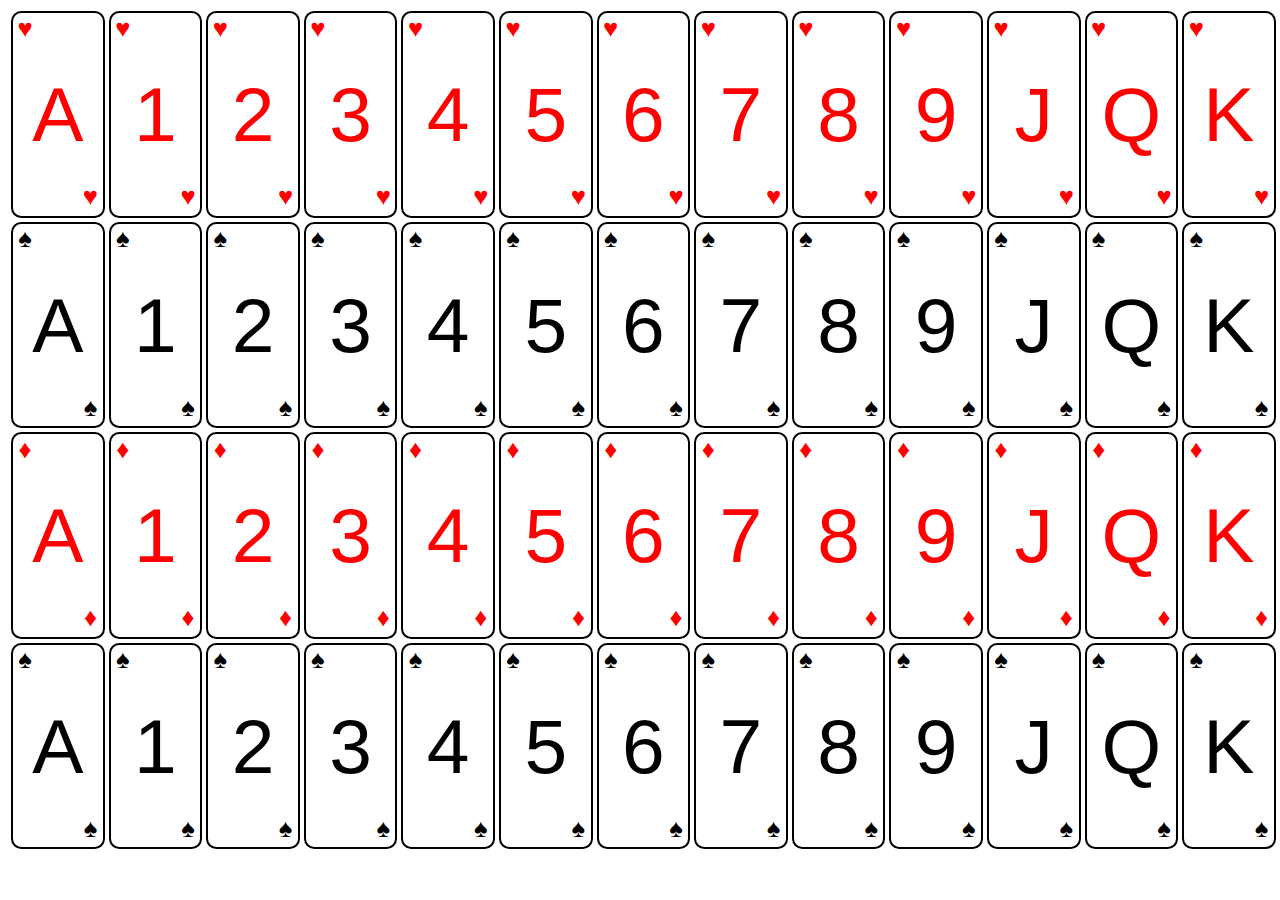
==== cards.html @ ce556cb6 "Created flipping cards" ====
<!DOCTYPE html>

<html lang="en">
    <head>
        <title>Card Sheet</title>

        <meta charset="UTF-8">

        <link rel="stylesheet" type="text/css" href="cards.css">
        
    </head>
    
    <body>
        <table>
            <tr>
                <!--Ace of Hearts-->
                <td class="heart">
                    <div class="card">
                        <span class="value">A</span>
                        
                        <span class="top-suit">&#9829;</span>
                     
                        <span class="bottom-suit">&#9829;</span>
                     
                    </div>
                
                </td>
                
                <!--1 of Hearts-->
                <td class="heart">
                    <div class="card">
                        <span class="value">1</span>
                        
                        <span class="top-suit">&#9829;</span>
                     
                        <span class="bottom-suit">&#9829;</span>
                     
                    </div>
                
                </td>
                
                <!--2 of Hearts-->
                <td class="heart">
                    <div class="card">
                        <span class="value">2</span>
                        
                        <span class="top-suit">&#9829;</span>
                     
                        <span class="bottom-suit">&#9829;</span>
                     
                    </div>
                
                </td>
                
                <!--3 of Hearts-->
                <td class="heart">
                    <div class="card">
                        <span class="value">3</span>
                        
                        <span class="top-suit">&#9829;</span>
                     
                        <span class="bottom-suit">&#9829;</span>
                     
                    </div>
                
                </td>
                
                <!--4 of Hearts-->
                <td class="heart">
                    <div class="card">
                        <span class="value">4</span>
                        
                        <span class="top-suit">&#9829;</span>
                     
                        <span class="bottom-suit">&#9829;</span>
                     
                    </div>
                
                </td>
                
                <!--5 of Hearts-->
                <td class="heart">
                    <div class="card">
                        <span class="value">5</span>
                        
                        <span class="top-suit">&#9829;</span>
                     
                        <span class="bottom-suit">&#9829;</span>
                     
                    </div>
                
                </td>
                
                <!--6 of Hearts-->
                <td class="heart">
                    <div class="card">
                        <span class="value">6</span>
                        
                        <span class="top-suit">&#9829;</span>
                     
                        <span class="bottom-suit">&#9829;</span>
                     
                    </div>
                
                </td>
                
                <!--7 of Hearts-->
                <td class="heart">
                    <div class="card">
                        <span class="value">7</span>
                        
                        <span class="top-suit">&#9829;</span>
                     
                        <span class="bottom-suit">&#9829;</span>
                     
                    </div>
                
                </td>
                
                <!--8 of Hearts-->
                <td class="heart">
                    <div class="card">
                        <span class="value">8</span>
                        
                        <span class="top-suit">&#9829;</span>
                     
                        <span class="bottom-suit">&#9829;</span>
                     
                    </div>
                
                </td>
                
                <!--9 of Hearts-->
                <td class="heart">
                    <div class="card">
                        <span class="value">9</span>
                        
                        <span class="top-suit">&#9829;</span>
                     
                        <span class="bottom-suit">&#9829;</span>
                     
                    </div>
                
                </td>
                
                <!--Jack of Hearts-->
                <td class="heart">
                    <div class="card">
                        <span class="value">J</span>
                        
                        <span class="top-suit">&#9829;</span>
                     
                        <span class="bottom-suit">&#9829;</span>
                     
                    </div>
                
                </td>
                
                
                <!--Queen of Hearts-->
                <td class="heart">
                    <div class="card">
                        <span class="value">Q</span>
                        
                        <span class="top-suit">&#9829;</span>
                     
                        <span class="bottom-suit">&#9829;</span>
                     
                    </div>
                
                </td>
                
                <!--K of Hearts-->
                <td class="heart">
                    <div class="card">
                        <span class="value">K</span>
                        
                        <span class="top-suit">&#9829;</span>
                     
                        <span class="bottom-suit">&#9829;</span>
                     
                    </div>
                
                </td>
                
            </tr>
            
            <tr>
                <!--Ace of Spades-->
                <td class="spade">
                    <div class="card">
                        <span class="value">A</span>
                        
                        <span class="top-suit">&#9824;</span>
                     
                        <span class="bottom-suit">&#9824;</span>
                     
                    </div>
                
                </td>
                
                <!--1 of Spades-->
                <td class="spade">
                    <div class="card">
                        <span class="value">1</span>
                        
                        <span class="top-suit">&#9824;</span>
                     
                        <span class="bottom-suit">&#9824;</span>
                     
                    </div>
                
                </td>
                
                <!--2 of Spades-->
                <td class="spade">
                    <div class="card">
                        <span class="value">2</span>
                        
                        <span class="top-suit">&#9824;</span>
                     
                        <span class="bottom-suit">&#9824;</span>
                     
                    </div>
                
                </td>
                
                <!--3 of Spades-->
                <td class="spade">
                    <div class="card">
                        <span class="value">3</span>
                        
                        <span class="top-suit">&#9824;</span>
                     
                        <span class="bottom-suit">&#9824;</span>
                     
                    </div>
                
                </td>
                
                <!--4 of Spades-->
                <td class="spade">
                    <div class="card">
                        <span class="value">4</span>
                        
                        <span class="top-suit">&#9824;</span>
                     
                        <span class="bottom-suit">&#9824;</span>
                     
                    </div>
                
                </td>
                
                <!--5 of Spades-->
                <td class="spade">
                    <div class="card">
                        <span class="value">5</span>
                        
                        <span class="top-suit">&#9824;</span>
                     
                        <span class="bottom-suit">&#9824;</span>
                     
                    </div>
                
                </td>
                
                <!--6 of Spades-->
                <td class="spade">
                    <div class="card">
                        <span class="value">6</span>
                        
                        <span class="top-suit">&#9824;</span>
                     
                        <span class="bottom-suit">&#9824;</span>
                     
                    </div>
                
                </td>
                
                <!--7 of Spades-->
                <td class="spade">
                    <div class="card">
                        <span class="value">7</span>
                        
                        <span class="top-suit">&#9824;</span>
                     
                        <span class="bottom-suit">&#9824;</span>
                     
                    </div>
                
                </td>
                
                <!--8 of Spades-->
                <td class="spade">
                    <div class="card">
                        <span class="value">8</span>
                        
                        <span class="top-suit">&#9824;</span>
                     
                        <span class="bottom-suit">&#9824;</span>
                     
                    </div>
                
                </td>
                
                <!--9 of Spades-->
                <td class="spade">
                    <div class="card">
                        <span class="value">9</span>
                        
                        <span class="top-suit">&#9824;</span>
                     
                        <span class="bottom-suit">&#9824;</span>
                     
                    </div>
                
                </td>
                
                <!--Jack of Spades-->
                <td class="spade">
                    <div class="card">
                        <span class="value">J</span>
                        
                        <span class="top-suit">&#9824;</span>
                     
                        <span class="bottom-suit">&#9824;</span>
                     
                    </div>
                
                </td>
                
                
                <!--Queen of Spades-->
                <td class="spade">
                    <div class="card">
                        <span class="value">Q</span>
                        
                        <span class="top-suit">&#9824;</span>
                     
                        <span class="bottom-suit">&#9824;</span>
                     
                    </div>
                
                </td>
                
                <!--K of Spades-->
                <td class="spade">
                    <div class="card">
                        <span class="value">K</span>
                        
                        <span class="top-suit">&#9824;</span>
                     
                        <span class="bottom-suit">&#9824;</span>
                     
                    </div>
                
                </td>
                
            </tr>
            
            <tr>
                <!--Ace of Diamonds-->
                <td class="diamond">
                    <div class="card">
                        <span class="value">A</span>
                        
                        <span class="top-suit">&#9830;</span>
                     
                        <span class="bottom-suit">&#9830;</span>
                     
                    </div>
                
                </td>
                
                <!--1 of Diamonds-->
                <td class="diamond">
                    <div class="card">
                        <span class="value">1</span>
                        
                        <span class="top-suit">&#9830;</span>
                     
                        <span class="bottom-suit">&#9830;</span>
                     
                    </div>
                
                </td>
                
                <!--2 of Diamonds-->
                <td class="diamond">
                    <div class="card">
                        <span class="value">2</span>
                        
                        <span class="top-suit">&#9830;</span>
                     
                        <span class="bottom-suit">&#9830;</span>
                     
                    </div>
                
                </td>
                
                <!--3 of Diamonds-->
                <td class="diamond">
                    <div class="card">
                        <span class="value">3</span>
                        
                        <span class="top-suit">&#9830;</span>
                     
                        <span class="bottom-suit">&#9830;</span>
                     
                    </div>
                
                </td>
                
                <!--4 of Diamonds-->
                <td class="diamond">
                    <div class="card">
                        <span class="value">4</span>
                        
                        <span class="top-suit">&#9830;</span>
                     
                        <span class="bottom-suit">&#9830;</span>
                     
                    </div>
                
                </td>
                
                <!--5 of Diamonds-->
                <td class="diamond">
                    <div class="card">
                        <span class="value">5</span>
                        
                        <span class="top-suit">&#9830;</span>
                     
                        <span class="bottom-suit">&#9830;</span>
                     
                    </div>
                
                </td>
                
                <!--6 of Diamonds-->
                <td class="diamond">
                    <div class="card">
                        <span class="value">6</span>
                        
                        <span class="top-suit">&#9830;</span>
                     
                        <span class="bottom-suit">&#9830;</span>
                     
                    </div>
                
                </td>
                
                <!--7 of Diamonds-->
                <td class="diamond">
                    <div class="card">
                        <span class="value">7</span>
                        
                        <span class="top-suit">&#9830;</span>
                     
                        <span class="bottom-suit">&#9830;</span>
                     
                    </div>
                
                </td>
                
                <!--8 of Diamonds-->
                <td class="diamond">
                    <div class="card">
                        <span class="value">8</span>
                        
                        <span class="top-suit">&#9830;</span>
                     
                        <span class="bottom-suit">&#9830;</span>
                     
                    </div>
                
                </td>
                
                <!--9 of Diamonds-->
                <td class="diamond">
                    <div class="card">
                        <span class="value">9</span>
                        
                        <span class="top-suit">&#9830;</span>
                     
                        <span class="bottom-suit">&#9830;</span>
                     
                    </div>
                
                </td>
                
                <!--Jack of Diamonds-->
                <td class="diamond">
                    <div class="card">
                        <span class="value">J</span>
                        
                        <span class="top-suit">&#9830;</span>
                     
                        <span class="bottom-suit">&#9830;</span>
                     
                    </div>
                
                </td>
                
                
                <!--Queen of Diamonds-->
                <td class="diamond">
                    <div class="card">
                        <span class="value">Q</span>
                        
                        <span class="top-suit">&#9830;</span>
                     
                        <span class="bottom-suit">&#9830;</span>
                     
                    </div>
                
                </td>
                
                <!--K of Diamonds-->
                <td class="diamond">
                    <div class="card">
                        <span class="value">K</span>
                        
                        <span class="top-suit">&#9830;</span>
                     
                        <span class="bottom-suit">&#9830;</span>
                     
                    </div>
                
                </td>
                
            </tr>
            
            <tr>
                <!--Ace of Clubs-->
                <td class="club">
                    <div class="card">
                        <span class="value">A</span>
                        
                        <span class="top-suit">&#9824;</span>
                     
                        <span class="bottom-suit">&#9824;</span>
                     
                    </div>
                
                </td>
                
                <!--1 of Clubs-->
                <td class="club">
                    <div class="card">
                        <span class="value">1</span>
                        
                        <span class="top-suit">&#9824;</span>
                     
                        <span class="bottom-suit">&#9824;</span>
                     
                    </div>
                
                </td>
                
                <!--2 of Clubs-->
                <td class="club">
                    <div class="card">
                        <span class="value">2</span>
                        
                        <span class="top-suit">&#9824;</span>
                     
                        <span class="bottom-suit">&#9824;</span>
                     
                    </div>
                
                </td>
                
                <!--3 of Clubs-->
                <td class="club">
                    <div class="card">
                        <span class="value">3</span>
                        
                        <span class="top-suit">&#9824;</span>
                     
                        <span class="bottom-suit">&#9824;</span>
                     
                    </div>
                
                </td>
                
                <!--4 of Clubs-->
                <td class="club">
                    <div class="card">
                        <span class="value">4</span>
                        
                        <span class="top-suit">&#9824;</span>
                     
                        <span class="bottom-suit">&#9824;</span>
                     
                    </div>
                
                </td>
                
                <!--5 of Clubs-->
                <td class="club">
                    <div class="card">
                        <span class="value">5</span>
                        
                        <span class="top-suit">&#9824;</span>
                     
                        <span class="bottom-suit">&#9824;</span>
                     
                    </div>
                
                </td>
                
                <!--6 of Clubs-->
                <td class="club">
                    <div class="card">
                        <span class="value">6</span>
                        
                        <span class="top-suit">&#9824;</span>
                     
                        <span class="bottom-suit">&#9824;</span>
                     
                    </div>
                
                </td>
                
                <!--7 of Clubs-->
                <td class="club">
                    <div class="card">
                        <span class="value">7</span>
                        
                        <span class="top-suit">&#9824;</span>
                     
                        <span class="bottom-suit">&#9824;</span>
                     
                    </div>
                
                </td>
                
                <!--8 of Clubs-->
                <td class="club">
                    <div class="card">
                        <span class="value">8</span>
                        
                        <span class="top-suit">&#9824;</span>
                     
                        <span class="bottom-suit">&#9824;</span>
                     
                    </div>
                
                </td>
                
                <!--9 of Clubs-->
                <td class="club">
                    <div class="card">
                        <span class="value">9</span>
                        
                        <span class="top-suit">&#9824;</span>
                     
                        <span class="bottom-suit">&#9824;</span>
                     
                    </div>
                
                </td>
                
                <!--Jack of Clubs-->
                <td class="club">
                    <div class="card">
                        <span class="value">J</span>
                        
                        <span class="top-suit">&#9824;</span>
                     
                        <span class="bottom-suit">&#9824;</span>
                     
                    </div>
                
                </td>
                
                
                <!--Queen of Clubs-->
                <td class="club">
                    <div class="card">
                        <span class="value">Q</span>
                        
                        <span class="top-suit">&#9824;</span>
                     
                        <span class="bottom-suit">&#9824;</span>
                     
                    </div>
                
                </td>
                
                <!--K of Clubs-->
                <td class="club">
                    <div class="card">
                        <span class="value">K</span>
                        
                        <span class="top-suit">&#9824;</span>
                     
                        <span class="bottom-suit">&#9824;</span>
                     
                    </div>
                
                </td>
                
            </tr>
            
        </table>
    
    </body>
    
</html>
---- cards.css ----
body{
    font-family: Tahoma, Verdana, sans-serif;
}

@keyframes flip {
    0% {
        transform: rotateY(0);
        background-image: none;
    }
    
    24% {
        background-image: none;
        transform: rotateY(86.4deg);
    }
    
    25% {
        background-image: url("cardback.jpg");
        background-size: 100% 100%;
        transform: rotateY(90deg);
    }
    
    74% {
        background-image: url("cardback.jpg");
        background-size: 100% 100%;
        transform: rotateY(266.4deg);
    }
    
    75% {
        background-image: none;
        transform: rotateY(270deg);
    }
    
    100% {
        transform: rotateY(360deg);
        background-image: none;
    }
}

@keyframes flip-hide {
    0% {
        display: initial;
    }
    
    24% {
        display: initial;
    }
    
    25% {
        display: none;
    }
    
    74% {
        display: none;
    }
    
    75% {
        display: initial;
    }
    
    100% {
        display: initial;
    }
}

.heart, .diamond {
    color: red;
}

.spade, .club {
    color: black;
}

.card {
    position: relative;
    width: 7vw;
    height: 22.5vh;
    border-style: solid;
    border-color: black;
    border-width: 0.2vw;
    border-radius: 0.8vw;
    background-color: white;
    line-height: 22.5vh;
    text-align: center;
    animation-name: flip;
    animation-duration: 2s;
    animation-iteration-count: infinite;
    animation-timing-function: linear;
}

.value, .top-suit, .bottom-suit {
    animation-name: flip-hide;
    animation-duration: 2s;
    animation-iteration-count: infinite;
    animation-timing-function: linear;
}

.value {
    font-size: 6vw;
    animation-name: flip-hide;
    animation-duration: 2s;
    animation-iteration-count: infinite;
    animation-timing-function: linear;
}

.top-suit, .bottom-suit {
    position: absolute;
    font-size: 2vw;
    width: 1.5vw;
    height: 3vh;
    line-height: 3vh;
}

.top-suit {
    left: 0.2vw;
    top: 0.2vh;
}

.bottom-suit {
    right: 0.2vw;
    bottom: 0.6vh;
}
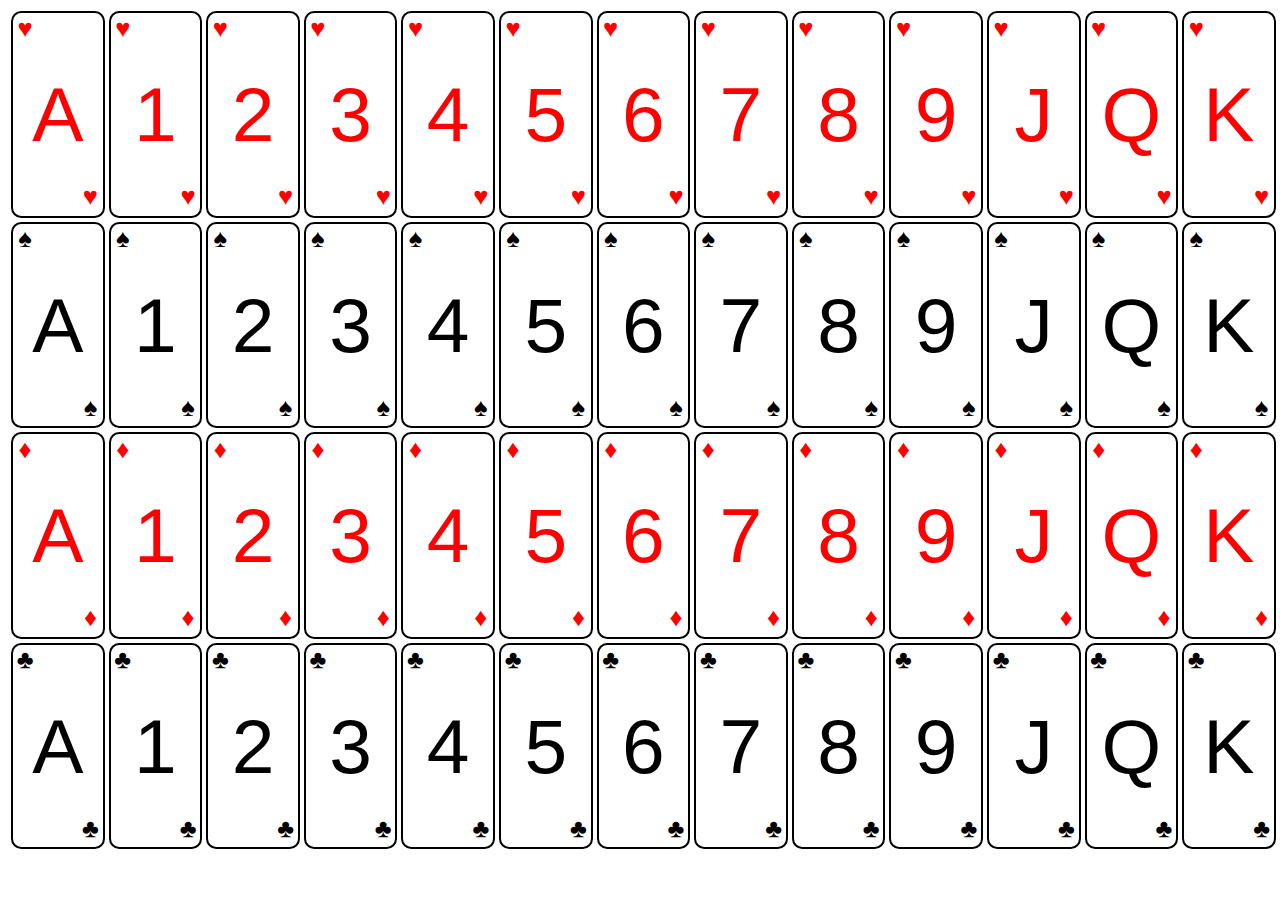
==== commit 0c7a00dd: "Replacing Misplaced Spades with Clubs" ====
--- a/cards.html
+++ b/cards.html
@@ -537,9 +537,9 @@
                     <div class="card">
                         <span class="value">A</span>
                         
-                        <span class="top-suit">&#9824;</span>
-                     
-                        <span class="bottom-suit">&#9824;</span>
+                        <span class="top-suit">&#9827;</span>
+                     
+                        <span class="bottom-suit">&#9827;</span>
                      
                     </div>
                 
@@ -550,9 +550,9 @@
                     <div class="card">
                         <span class="value">1</span>
                         
-                        <span class="top-suit">&#9824;</span>
-                     
-                        <span class="bottom-suit">&#9824;</span>
+                        <span class="top-suit">&#9827;</span>
+                     
+                        <span class="bottom-suit">&#9827;</span>
                      
                     </div>
                 
@@ -563,9 +563,9 @@
                     <div class="card">
                         <span class="value">2</span>
                         
-                        <span class="top-suit">&#9824;</span>
-                     
-                        <span class="bottom-suit">&#9824;</span>
+                        <span class="top-suit">&#9827;</span>
+                     
+                        <span class="bottom-suit">&#9827;</span>
                      
                     </div>
                 
@@ -576,9 +576,9 @@
                     <div class="card">
                         <span class="value">3</span>
                         
-                        <span class="top-suit">&#9824;</span>
-                     
-                        <span class="bottom-suit">&#9824;</span>
+                        <span class="top-suit">&#9827;</span>
+                     
+                        <span class="bottom-suit">&#9827;</span>
                      
                     </div>
                 
@@ -589,9 +589,9 @@
                     <div class="card">
                         <span class="value">4</span>
                         
-                        <span class="top-suit">&#9824;</span>
-                     
-                        <span class="bottom-suit">&#9824;</span>
+                        <span class="top-suit">&#9827;</span>
+                     
+                        <span class="bottom-suit">&#9827;</span>
                      
                     </div>
                 
@@ -602,9 +602,9 @@
                     <div class="card">
                         <span class="value">5</span>
                         
-                        <span class="top-suit">&#9824;</span>
-                     
-                        <span class="bottom-suit">&#9824;</span>
+                        <span class="top-suit">&#9827;</span>
+                     
+                        <span class="bottom-suit">&#9827;</span>
                      
                     </div>
                 
@@ -615,9 +615,9 @@
                     <div class="card">
                         <span class="value">6</span>
                         
-                        <span class="top-suit">&#9824;</span>
-                     
-                        <span class="bottom-suit">&#9824;</span>
+                        <span class="top-suit">&#9827;</span>
+                     
+                        <span class="bottom-suit">&#9827;</span>
                      
                     </div>
                 
@@ -628,9 +628,9 @@
                     <div class="card">
                         <span class="value">7</span>
                         
-                        <span class="top-suit">&#9824;</span>
-                     
-                        <span class="bottom-suit">&#9824;</span>
+                        <span class="top-suit">&#9827;</span>
+                     
+                        <span class="bottom-suit">&#9827;</span>
                      
                     </div>
                 
@@ -641,9 +641,9 @@
                     <div class="card">
                         <span class="value">8</span>
                         
-                        <span class="top-suit">&#9824;</span>
-                     
-                        <span class="bottom-suit">&#9824;</span>
+                        <span class="top-suit">&#9827;</span>
+                     
+                        <span class="bottom-suit">&#9827;</span>
                      
                     </div>
                 
@@ -654,9 +654,9 @@
                     <div class="card">
                         <span class="value">9</span>
                         
-                        <span class="top-suit">&#9824;</span>
-                     
-                        <span class="bottom-suit">&#9824;</span>
+                        <span class="top-suit">&#9827;</span>
+                     
+                        <span class="bottom-suit">&#9827;</span>
                      
                     </div>
                 
@@ -667,9 +667,9 @@
                     <div class="card">
                         <span class="value">J</span>
                         
-                        <span class="top-suit">&#9824;</span>
-                     
-                        <span class="bottom-suit">&#9824;</span>
+                        <span class="top-suit">&#9827;</span>
+                     
+                        <span class="bottom-suit">&#9827;</span>
                      
                     </div>
                 
@@ -681,9 +681,9 @@
                     <div class="card">
                         <span class="value">Q</span>
                         
-                        <span class="top-suit">&#9824;</span>
-                     
-                        <span class="bottom-suit">&#9824;</span>
+                        <span class="top-suit">&#9827;</span>
+                     
+                        <span class="bottom-suit">&#9827;</span>
                      
                     </div>
                 
@@ -694,9 +694,9 @@
                     <div class="card">
                         <span class="value">K</span>
                         
-                        <span class="top-suit">&#9824;</span>
-                     
-                        <span class="bottom-suit">&#9824;</span>
+                        <span class="top-suit">&#9827;</span>
+                     
+                        <span class="bottom-suit">&#9827;</span>
                      
                     </div>
                 
